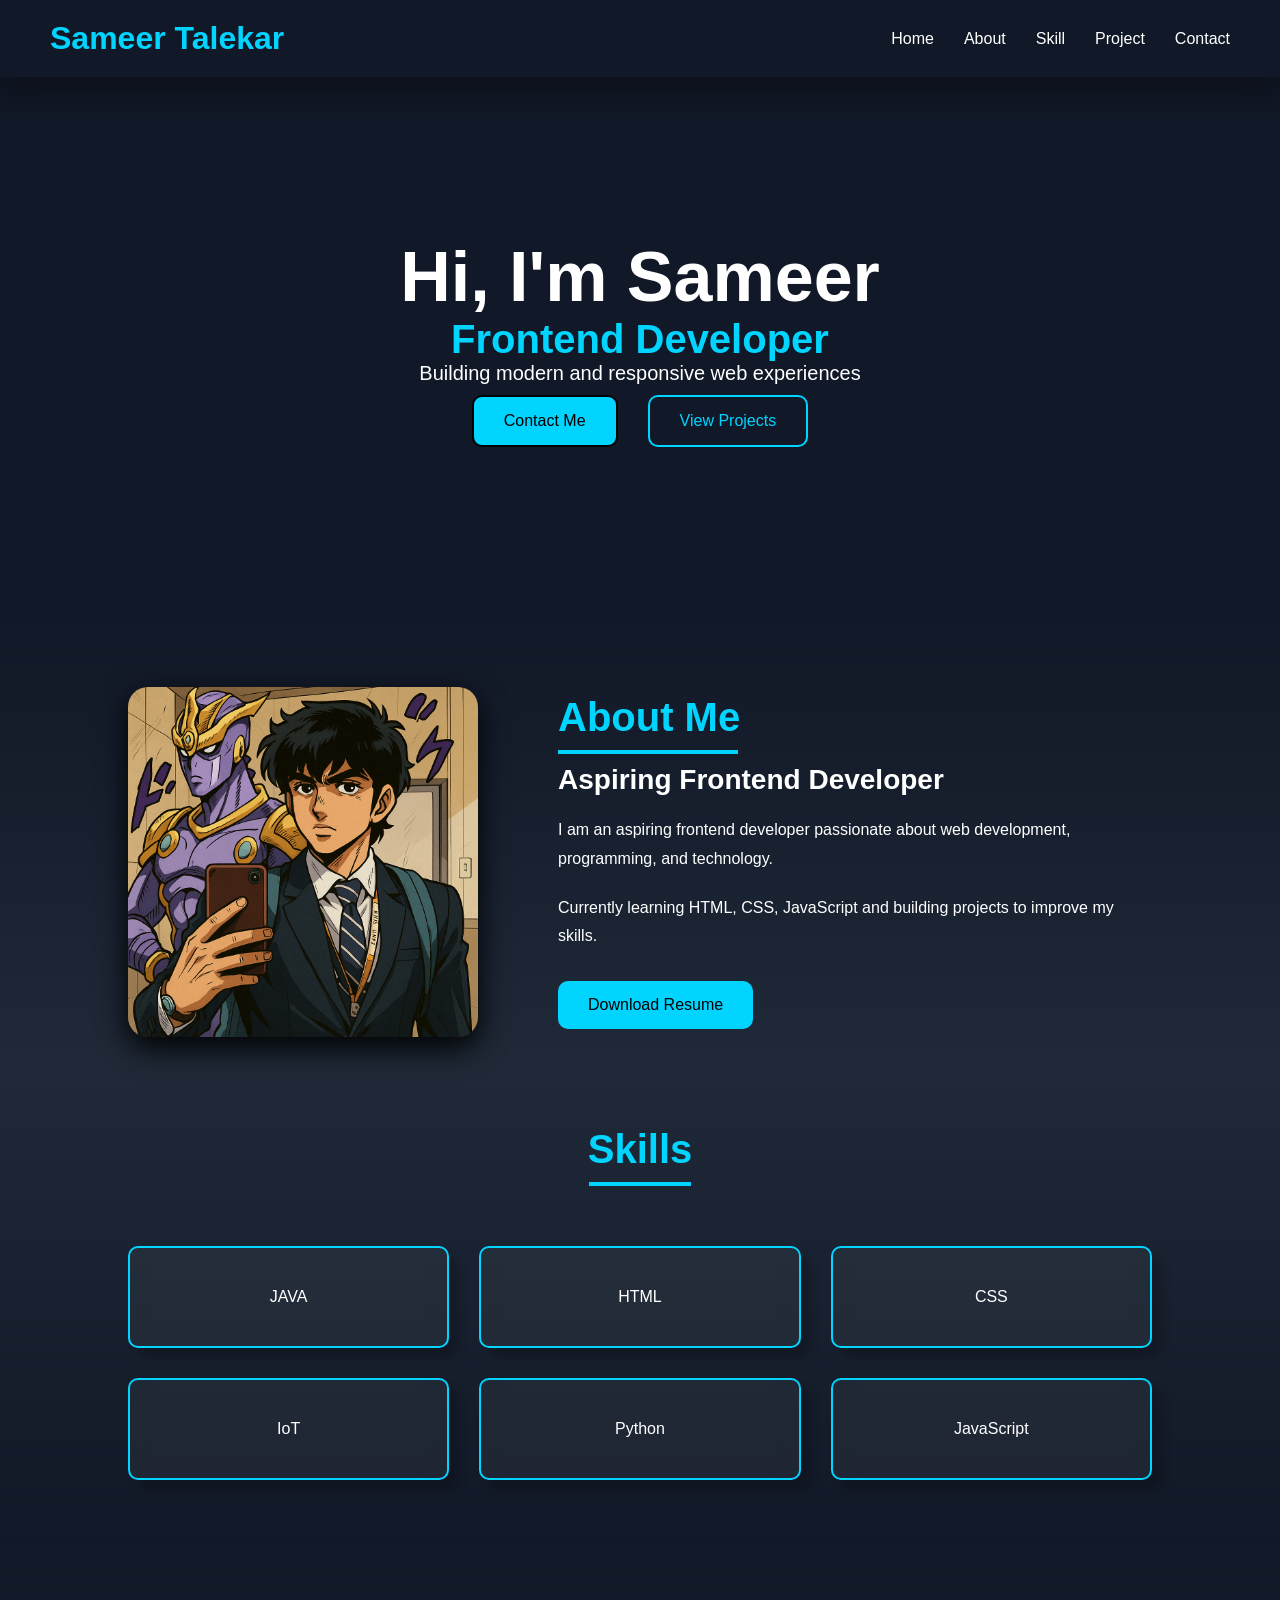
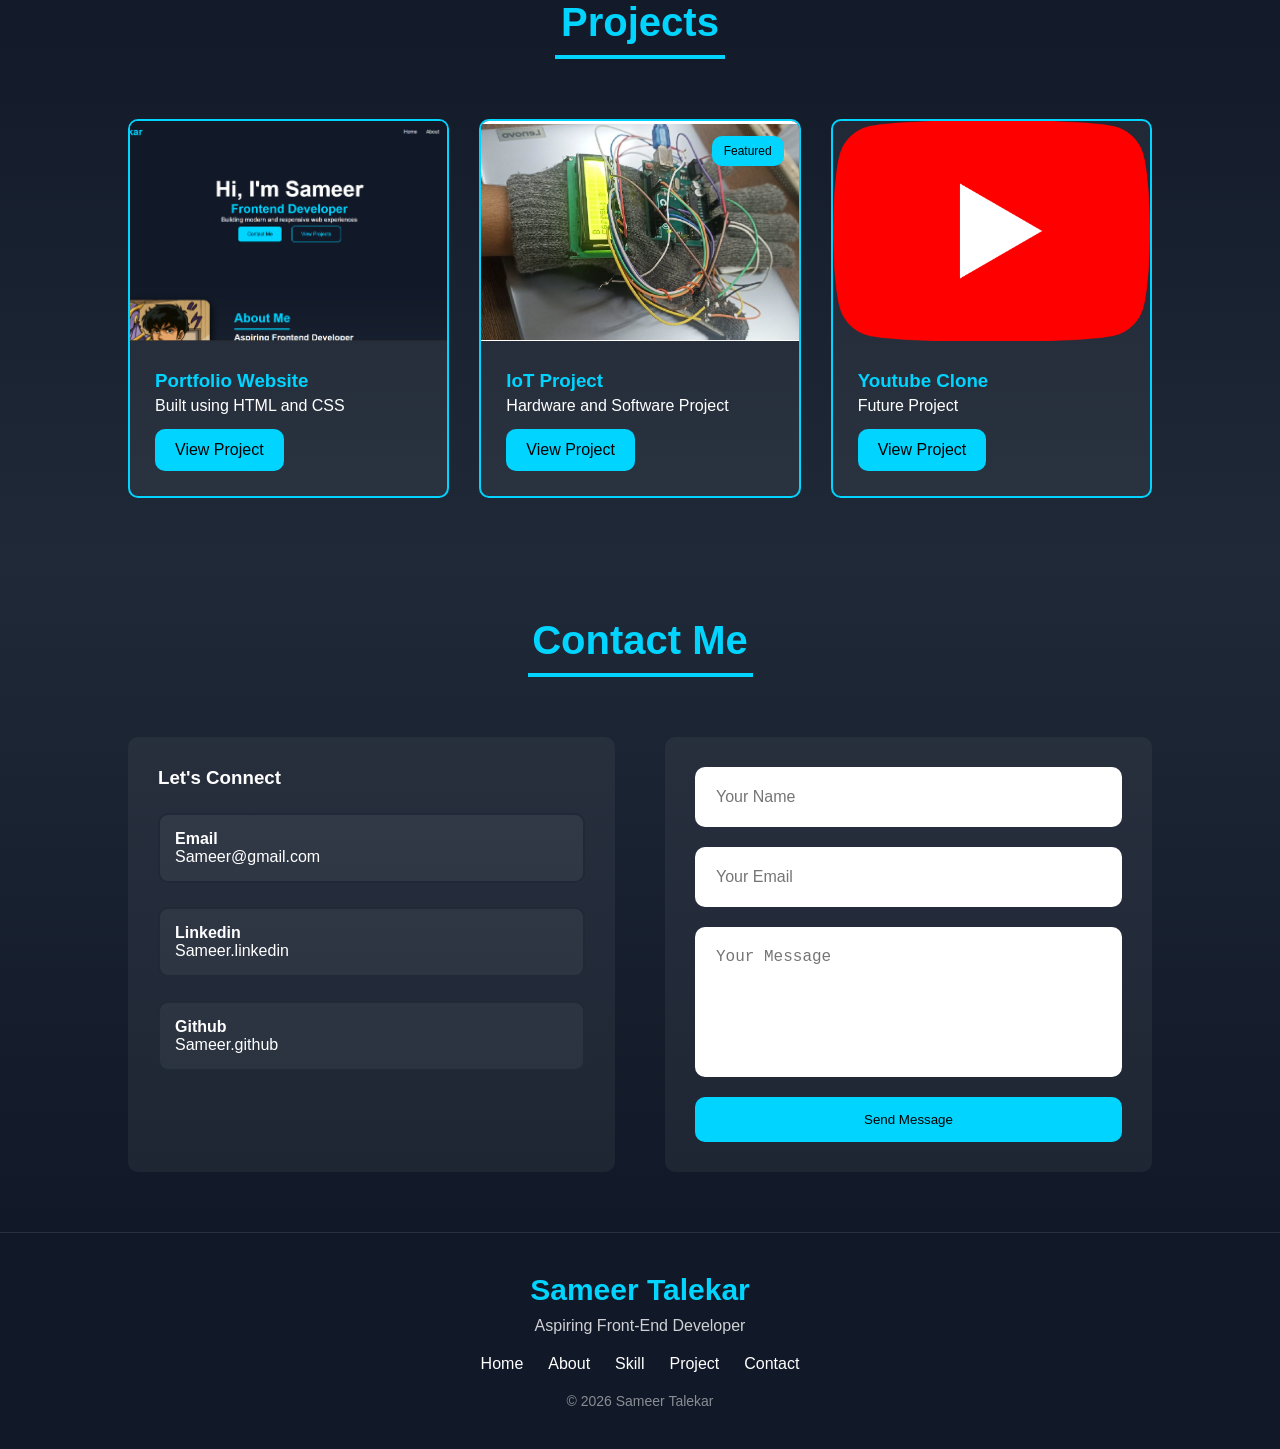
==== index.html @ 7416cdc7 "Rename project.html to index.html" ====
<!DOCTYPE html>
<html>
    <head>
        <title>
            Portfolio
        </title>
        <meta charset="UTF-8">
        <meta name="viewport"
        content="width=device-width, initial-scale=1.0">
        <link rel="stylesheet"
        href="project.css">
    </head>
    <body>

        <nav>

            <h2>Sameer Talekar</h2>
            <ul>
                <li><a href="#hero">Home</a></li>
                <li><a href="#about">About</a></li>
                <li><a href="#skills">Skill</a></li>
                <li><a href="#projects">Project</a></li>
                <li><a href="#contact">Contact</a></li>
            </ul>

        </nav>

        <section id="hero">

            <h1>Hi, I'm Sameer</h1>
            <h2>Frontend Developer</h2>
            <p>Building modern and responsive web experiences</p>
            <div class="hero-buttons">
            <a href="#contact">Contact Me</a>
            <a href="#projects">View Projects</a>
            </div>

        </section>

        <section id="about">

            <img src="images/me.png"
            alt="Sameer Profile"
            class="about-image">
            <div class="about-content">
            <h2>About Me</h2>
            <h3>Aspiring Frontend Developer</h3>
            <p> I am an aspiring frontend developer
            passionate about web development,
            programming, and technology.</p>
            <p>Currently learning HTML, CSS,
            JavaScript and building projects
            to improve my skills.</p>
            <a href="#">Download Resume</a>
            </div>

        </section>

        <section id="skills">

            <h2>Skills</h2>
            <div class="skills-container">
            <div class="skill-card">JAVA</div>
            <div class="skill-card">HTML</div>
            <div class="skill-card">CSS</div>
            <div class="skill-card">IoT</div>
            <div class="skill-card">Python</div>
            <div class="skill-card">JavaScript</div>
            </div>

        </section>

        <section id="projects">

            <h2>Projects</h2>
            <div class="project-container">

            <article class="project-card">
                <img src="images/portfolio.png"
                alt="portfolio website">
                <div class="project-content">
                <h3>Portfolio Website</h3>
                <p>Built using HTML and CSS</p>
                <a href="#">View Project</a>
                </div>
            </article>

            <article class="project-card">
                <img src="images/project.png"
                alt="IoT Project">
                <div class="project-content">
                <h3>IoT Project</h3>
                <p>Hardware and Software Project</p>
                <a href="#">View Project</a>
                </div>
            </article>

            <article class="project-card">
                <img src="images/yt.png"
                alt="Youtube Clone">
                <div class="project-content">
                <h3>Youtube Clone</h3>
                <p>Future Project</p>
                <a href="#">View Project</a>
                </div>
            </article>

            </div>

        </section>

        <section id="contact">
        
            <h2>
                Contact Me
            </h2>
            <div class="contact-container">
                <div class="contact-info">
                    <h3>Let's Connect</h3>
            <div class="contact-item">
                <h4>Email</h4>
            <p>
                Sameer@gmail.com
            </p>
            </div>
            <div class="contact-item">
                <h4>Linkedin</h4>
            <p>
                Sameer.linkedin
            </p>
            </div>
            <div class="contact-item">
                <h4>Github</h4>
            <p>
                Sameer.github
            </p>
            </div>
            </div>

            <form class="contact-form">
                <input type="text"
                placeholder="Your Name">
                <input type="email"
                placeholder="Your Email">
                <textarea placeholder="Your Message"></textarea>
                <button type="submit">Send Message</button>
            </form>

            </div>

        </section>

        <footer>
            <div class="footer-content">
            <h3>Sameer Talekar</h3>
            <p>Aspiring Front-End Developer</p>
            <div class="footer-links">
                <a href="#hero">Home</a>
                <a href="#about">About</a>
                <a href="#skills">Skill</a>
                <a href="#projects">Project</a>
                <a href="#contact">Contact</a>
            </div>
            <p class="copyright">© 2026 Sameer Talekar</p>
            </div>

        </footer>

    </body>
</html>
---- project.css ----
*
{
    margin: 0;
    padding: 0;
    box-sizing: border-box;
}

:root
{
    --primary-color: #00d4ff;
    --text-color: white;
    --background-color: #111827;
    --section-padding: 20px;
    --border-radius: 10px;
}

body
{
    background-color: var(--background-color);
    color: var(--text-color);
    font-family: Arial, Helvetica, sans-serif;
}

nav
{
    display: flex;
    width: 100%;
    z-index: 1000;
    justify-content: space-between;
    align-items: center;
    padding: 20px 50px;
    box-shadow: 0px 20px 30px rgba(0, 0, 0, 0.3);
}

nav ul
{
    list-style: none;
    display: flex;
    gap: 30px;
}

nav a
{
    text-decoration: none;
    color: white;
    transition: 0.5s;
}

nav a:hover
{
    color: var(--primary-color);
}

nav h2
{
    color: var(--primary-color);
    font-size: 32px;
}

#hero
{
    height: 60vh;
    display: flex;
    flex-direction: column;
    align-items: center;
    justify-content: center;
}

#hero h1
{
    font-size: 70px;
    margin: 0;
}

#hero h2
{
    color: var(--primary-color);
    font-size: 40px;
    margin: 10px, 0;
}

#hero p
{
    max-width: 600px;
    text-align: center;
    font-size: 20px;
}

.hero-buttons
{
    display: flex;
    gap: 20px;
}

.hero-buttons a
{
    border-radius: var(--border-radius);
    text-decoration: none;
    padding: 15px 30px;
    margin: 10px 5px;
    transition: 0.5s;
}

.hero-buttons a:first-child
{
    background: var(--primary-color);
    border: 2px solid black;
    color: black;
}

.hero-buttons a:last-child
{
    background-color: var(--background-color);
    border: 2px solid var(--primary-color);
    color: var(--primary-color);
}

.hero-buttons a:hover
{
    transform: translateY(-5px);
}

#about
{
    display: flex;
    gap: 80px;
    padding: 70px 10% 30px;
    align-items: center;
    background: linear-gradient(180deg,#111827, #1f2937);
}

.about-image
{
    flex: 1;
}

.about-content
{
    flex: 2;
}

.about-image
{
    width: 100%;
    max-width: 350px;
    border-radius: 20px;
    box-shadow: 0px 10px 30px rgba(0, 0, 0, 1);
    transition: 0.5s;
}

.about-content h2
{
    font-size: 40px;
    color: var(--primary-color);
}

.about-content h3
{
    font-size: 28px;
    margin-top: 10px;
}

.about-content p
{
    margin-top: 20px;
    line-height: 1.8;
}

.about-content a
{
    display: inline-block;
    border-radius: var(--border-radius);
    color: black;
    background-color: var(--primary-color);
    text-decoration: none;
    padding: 15px 30px;
    margin-top: 30px;
    transition: 0.5s;
}

.about-content a:hover
{
    transform: translateY(-5px);
}

.about-image:hover
{
    transform: scale(1.1);
}

.about-content h2::after
{
    content: "";
    display: block;
    width: 180px;
    height: 4px;
    margin-top: 10px;
    background-color: var(--primary-color);
}

#skills
{
    padding: 60px 10%;
    background: linear-gradient(180deg, #1f2937, #111827);
}

#skills h2
{
    text-align: center;
    color: var(--primary-color);
    font-size: 40px;
    margin-bottom: 60px;
}

#skills h2::after
{
    content: "";
    display: block;
    background: var(--primary-color);
    width: 10%;
    height: 4px;
    margin: 10px auto;
}

.skills-container
{
    display: grid;
    grid-template-columns: repeat(3, 1fr);
    gap: 30px;
}

.skill-card
{
    text-align: center;
    padding: 40px;
    border-radius: var(--border-radius);
    background:rgba(255, 255, 255, 0.05);
    backdrop-filter: blur(10px);
    box-shadow: 10px 10px 10px rgba(0, 0, 0, 0.2);
    border: 2px solid var(--primary-color);
    transition: 0.5s;
    animation: fadeup 1s ease;
}

.skill-card:hover
{
    transform: translateY(-10px);
    color: var(--primary-color);
}

@keyframes fadeup
{
    from
    {
        opacity: 0;
        transform: translateY(30px);
    }
    to 
    {
        opacity: 1;
        transform: translateY(0);
    }
}

#projects
{
    padding: 60px 10%;
    background:linear-gradient(180deg, #111827, #1f2937);
}

.project-card img
{
    width: 100%;
    height: 220px;
    object-fit: cover;
    transition: 0.5s;
    z-index: 1;
}

#projects h2
{
    text-align: center;
    font-size: 40px;
    color: var(--primary-color);
    margin-bottom: 60px;
}

#projects h2::after
{
    content: "";
    display: block;
    width: 170px;
    height: 4px;
    background: var(--primary-color);
    margin: 10px auto;
}

.project-container
{
    display: grid;
    grid-template-columns: repeat(3, 1fr);
    gap: 30px;
}

.project-card
{
    background: rgba(255, 255, 255, 0.05);
    border: 2px solid var(--primary-color);
    border-radius: var(--border-radius);
    overflow: hidden;
    transition: 0.5s;
    transform-style: preserve-3d;
    position: relative;
}

.project-content
{
    padding: 25px;
}

.project-content h3
{
    color: var(--primary-color);
}

.project-content p
{
    line-height: 1.7;
    margin-bottom: 10px;
}

.project-content a
{
    color: black;
    background-color: var(--primary-color);
    border-radius: var(--border-radius);
    padding: 12px 20px;
    text-decoration: none;
    display: inline-block;
    transition: 0.5s;
}

.project-content a:hover
{
    transform: translateY(-10px);
}

.project-card:hover
{
    transform: perspective(1000px) rotateX(10deg) rotateY(-10deg) translateY(-15px);
    box-shadow: 0 15px 40px rgba(0, 212, 255, 0.2);
}

.project-card::after
{
    content:"";

    position:absolute;

    inset:0;

    background:
    radial-gradient(
        circle at center,
        rgba(255,255,255,0.15),
        transparent 70%
    );

    opacity:0;

    transition:0.5s;

    pointer-events:none;
}

.project-card:hover::after
{
    opacity:1;
}

.project-card:hover img
{
    transform: scale(1.2);
}

.project-card:nth-child(2):before
{
    content: "Featured";
    position: absolute;
    top: 15px;
    right: 15px;
    background: var(--primary-color);
    color: black;
    border-radius: var(--border-radius);
    padding: 8px 12px;
    font-size: 12px;
    z-index: 2;
}

#contact
{
    padding: 60px 10%;
    background: linear-gradient( 180deg, #1f2937, #111827);
}

#contact h2
{
    text-align: center;
    color: var(--primary-color);
    font-size: 40px;
    margin-bottom: 60px;
}

#contact h2::after
{
    content: "";
    display: block;
    height: 4px;
    width: 225px;
    background: var(--primary-color);
    margin: 10px auto;
}

.contact-container
{
    display: flex;
    gap: 50px;
}

.contact-info
{
    padding: 30px;
    background: rgba(255, 255, 255, 0.05);
    border-radius: var(--border-radius);
    flex: 1;
}

.contact-form
{
    flex: 1;
    display: flex;
    flex-direction: column;
    gap: 20px;
    padding: 30px;
    background: rgba(255, 255, 255, 0.05);
    border-radius: var(--border-radius);
}

.contact-form input, .contact-form textarea
{
    border: 6px solid transparent;
    border-radius: var(--border-radius);
    padding: 15px;
    font-size: 16px;
}

.contact-form textarea
{
    resize: none;
    height: 150px;
}

.contact-form button
{
    padding: 15px;
    border: none;
    border-radius: var(--border-radius);
    cursor: pointer;
    background: var(--primary-color);
    transition: 0.5s;
}

.contact-form button:hover
{
    transform: translateY(-5px);
}

.contact-form input:focus, .contact-form textarea:focus
{
    outline: 3px solid var(--primary-color);
    background: #e7e8eb;
}

.contact-item
{
    margin-top: 24px;
    padding: 15px;
    background: rgba(255, 255, 255, 0.05);
    border-radius: 10px;
    transition: 0.5s;
    border:2px solid #1f2937;
}

.contact-item:hover
{
    transform: translateY(-10px);
    border: 2px solid var(--primary-color);
    box-shadow: 0px 20px 30px rgba(0, 0, 0, 0.3);
}

html
{
    scroll-behavior: smooth;
}

@keyframes hoverround
{
    0%
    {
        border-top: 6px solid var(--primary-color);
        border-right: 2px solid var(--primary-color);
        border-bottom: 0px solid var(--primary-color);
        border-left: 2px solid var(--primary-color);
    }

    25%
    {
        border-top: 2px solid var(--primary-color);
        border-right: 6px solid var(--primary-color);
        border-bottom: 2px solid var(--primary-color);
        border-left: 0px solid var(--primary-color);
    }

    50%
    {
        border-top: 0px solid var(--primary-color);
        border-right: 2px solid var(--primary-color);
        border-bottom: 6px solid var(--primary-color);
        border-left: 2px solid var(--primary-color);
    }

    75%
    {
        border-top: 2px solid var(--primary-color);
        border-right: 0px solid var(--primary-color);
        border-bottom: 2px solid var(--primary-color);
        border-left: 6px solid var(--primary-color);
    }

    100%
    {
        border-top: none;
        border-right: none;
        border-bottom: none;
        border-left: none;
    }
}

.contact-form input:hover, .contact-form textarea:hover
{
    animation: 1s hoverround ease-in-out;
    object-fit: cover;
}

footer
{
    padding: 40px 10%;
    text-align: center;
    border-top: 1px solid rgba(255, 255, 255, 0.1);
}

footer h3
{
    color: var(--primary-color);
    font-size: 30px;
    margin-bottom: 10px;
}

footer p
{
    opacity: 0.8;
}

.footer-links
{
    display: flex;
    gap: 25px;
    justify-content: center;
    margin: 20px 0;
}

.footer-links a
{
    text-decoration: none;
    color: white;
    transition: 0.5s;
}

.footer-links a:hover
{
    color: var(--primary-color);
}

.copyright
{
    margin-top: 20px;
    font-size: 14px;
    opacity: 0.5;
}

@media (max-width:768px)
{

    nav
    {
        flex-direction: column;
        padding: 20px;
        flex-wrap: wrap;
        gap: 20px;
    }

    #skills h2, #projects h2, #contact h2
    {
        font-size: 32px;
    }

    #hero h1 
    {
        font-size: 48px;
    }

    #hero h2
    {
        font-size:28px;
    }

    .hero-buttons
    {
        flex-direction: column;
    }

    #about
    {
        flex-direction: column;
    }

    .skills-container
    {
        grid-template-columns:1fr;
    }

    .project-container
    {
        grid-template-columns: 1fr;
    }

    .contact-container
    {
        flex-direction: column;
    }
    
    .footer-links
    {
        flex-wrap: wrap;
    }

    img
    {
        max-width: 100%;
        height: auto;
    }

    section
    {
        padding-left: 5%;
        padding-right: 5%;
    }

    .project-card img
    {
        height: 180px;
    }
}
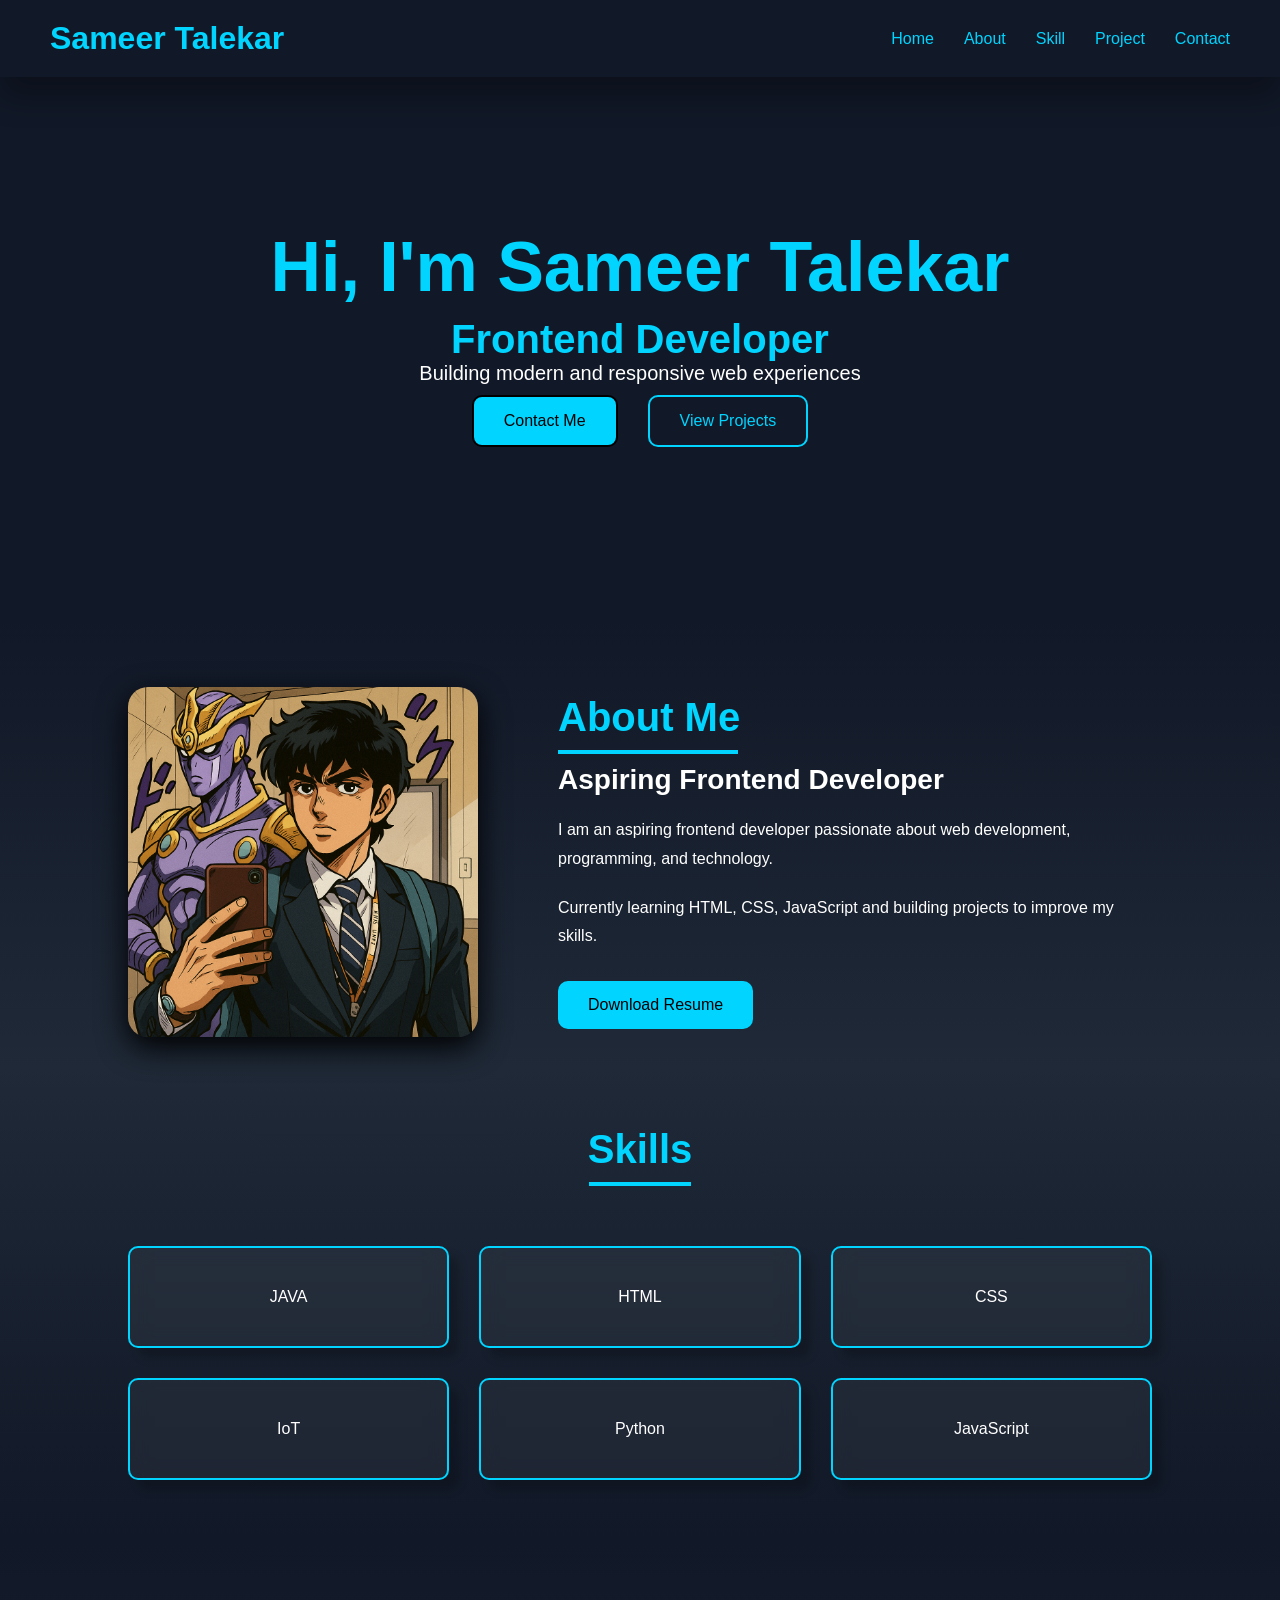
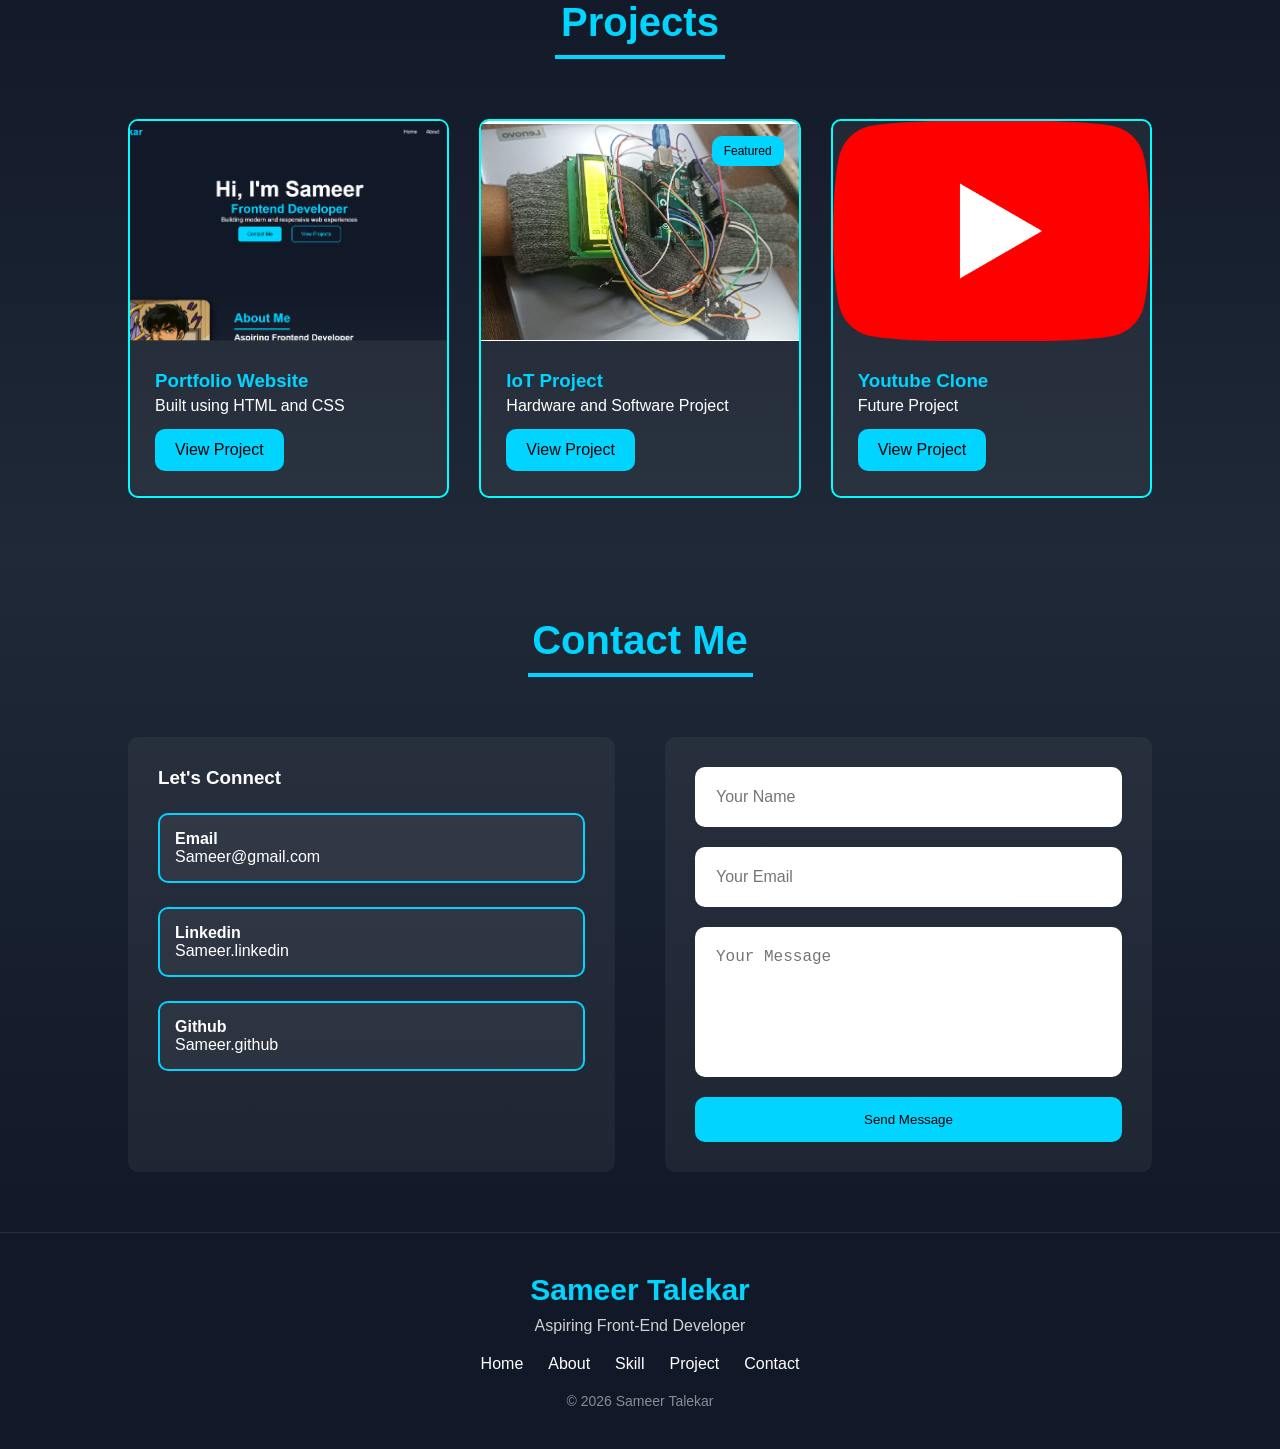
==== commit 4e3a2348: "Added js file" ====
--- a/index.html
+++ b/index.html
@@ -27,7 +27,7 @@
 
         <section id="hero">
 
-            <h1>Hi, I'm Sameer</h1>
+            <h1 id = "hero-title">Hi, I'm Sameer</h1>
             <h2>Frontend Developer</h2>
             <p>Building modern and responsive web experiences</p>
             <div class="hero-buttons">
@@ -165,6 +165,6 @@
             </div>
 
         </footer>
-
+        <script src = "script.js"></script>
     </body>
 </html>
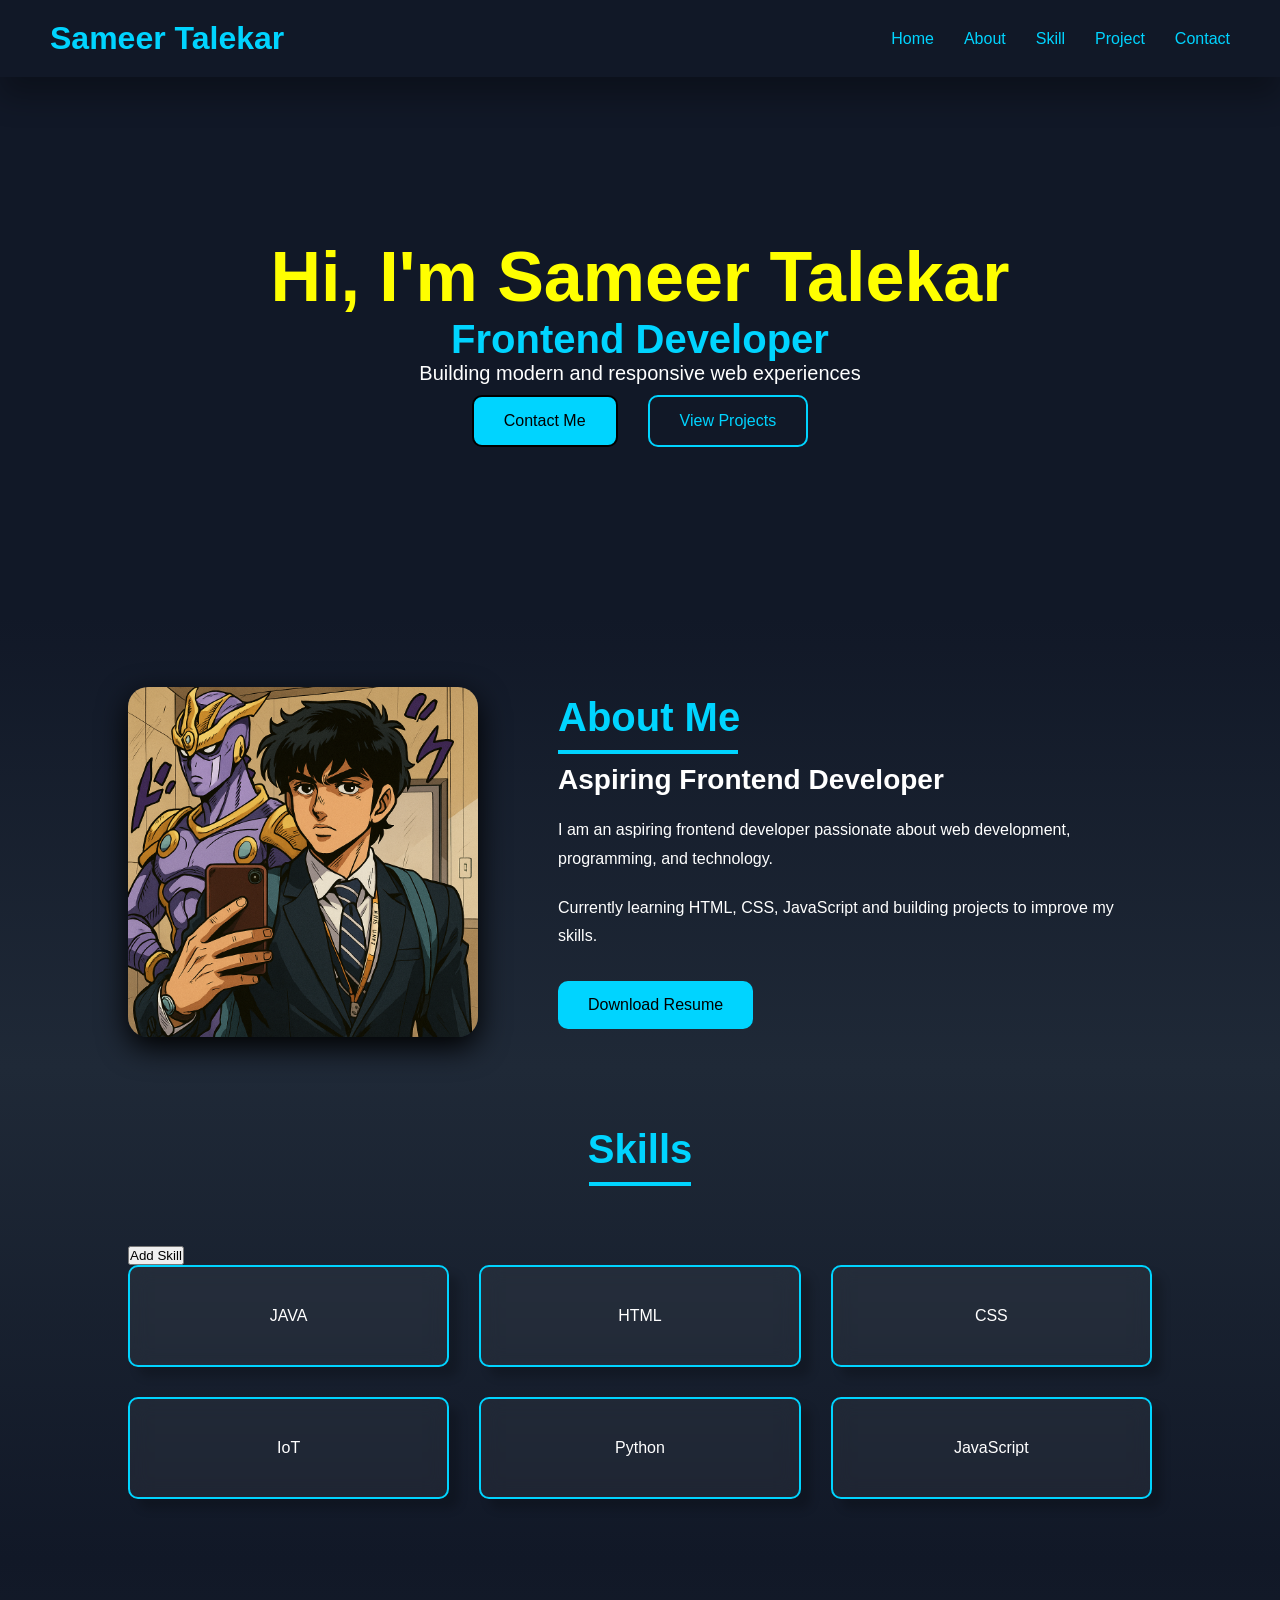
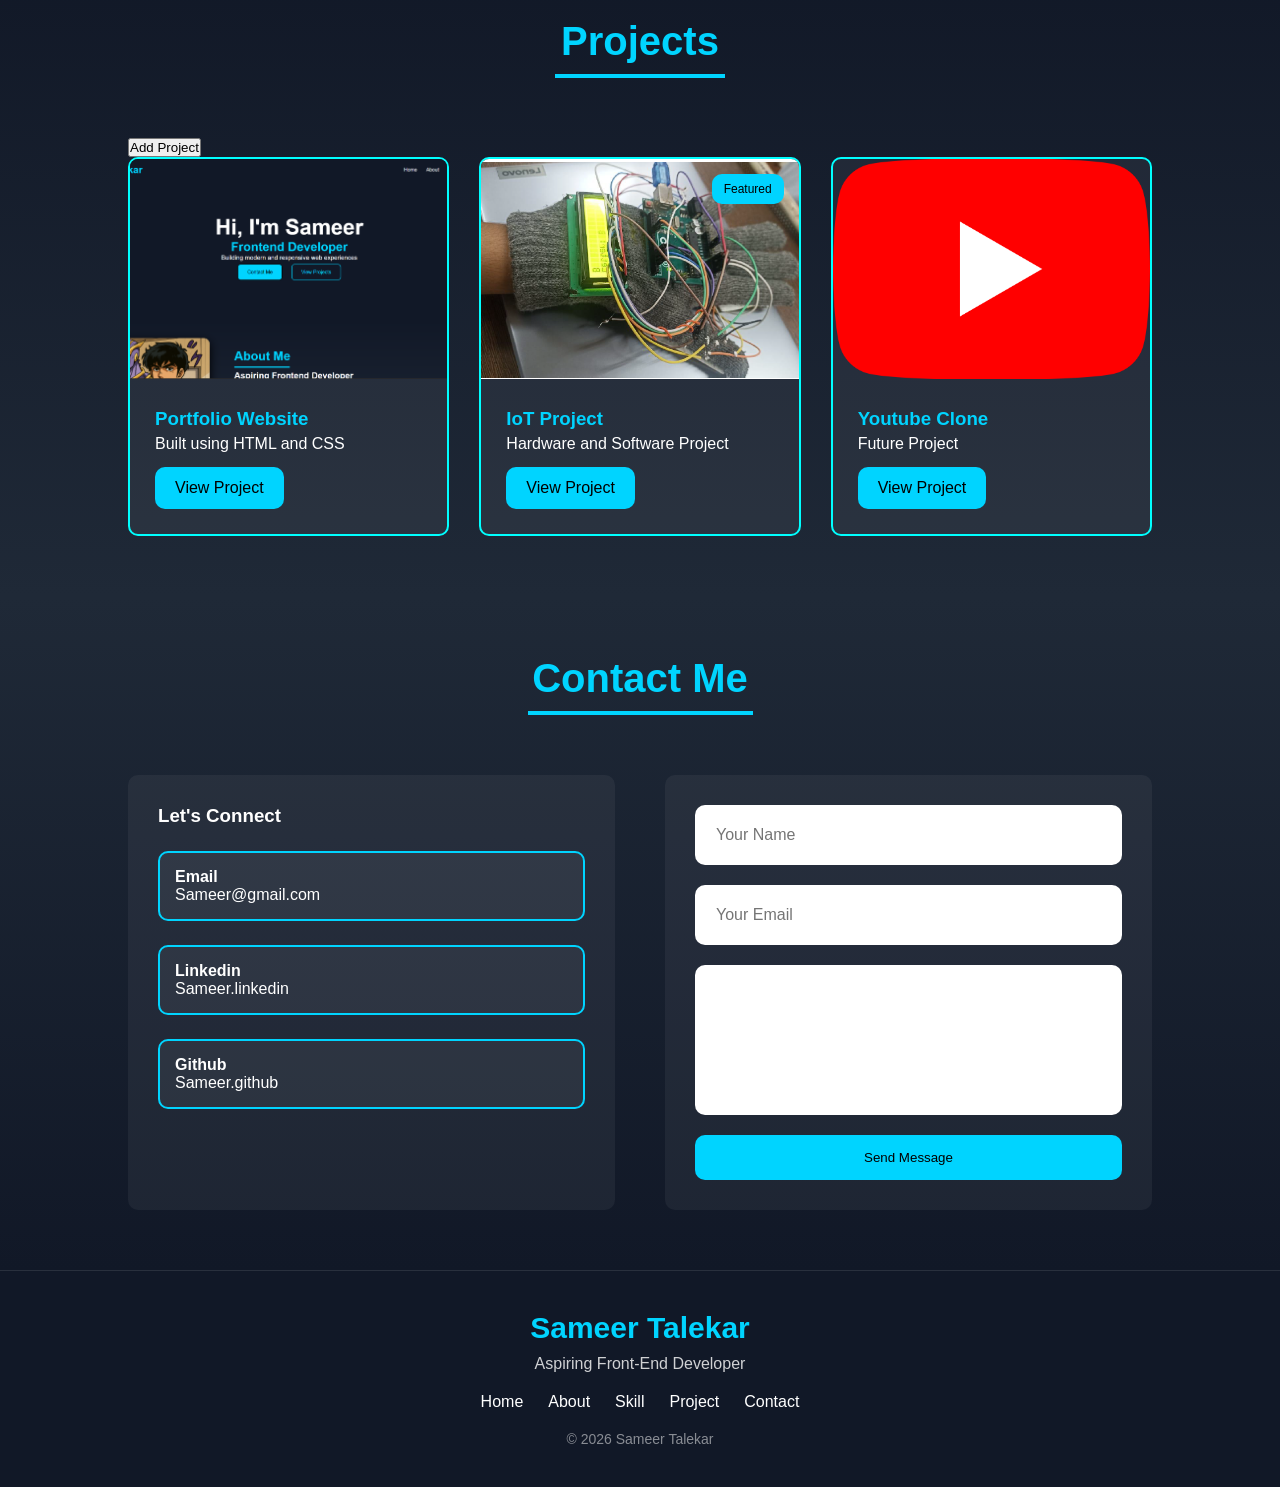
==== commit c10b3a93: "Updated DOM" ====
--- a/index.html
+++ b/index.html
@@ -27,11 +27,11 @@
 
         <section id="hero">
 
-            <h1 id = "hero-title">Hi, I'm Sameer</h1>
-            <h2>Frontend Developer</h2>
+            <h1 id = "hero-title" class = "yellow-title">Hi, I'm Sameer</h1>
+            <h2 id = "hero-role">Frontend Developer</h2>
             <p>Building modern and responsive web experiences</p>
             <div class="hero-buttons">
-            <a href="#contact">Contact Me</a>
+            <a href="#contact" id = "contact-btn">Contact Me</a>
             <a href="#projects">View Projects</a>
             </div>
 
@@ -41,7 +41,8 @@
 
             <img src="images/me.png"
             alt="Sameer Profile"
-            class="about-image">
+            class="about-image"
+            id = "profile-image">
             <div class="about-content">
             <h2>About Me</h2>
             <h3>Aspiring Frontend Developer</h3>
@@ -51,14 +52,14 @@
             <p>Currently learning HTML, CSS,
             JavaScript and building projects
             to improve my skills.</p>
-            <a href="#">Download Resume</a>
+            <a href="#" id = "resume-btn">Download Resume</a>
             </div>
 
         </section>
 
-        <section id="skills">
-
+        <section id="skills">   
             <h2>Skills</h2>
+            <button id = "add-skill">Add Skill</button>
             <div class="skills-container">
             <div class="skill-card">JAVA</div>
             <div class="skill-card">HTML</div>
@@ -73,6 +74,9 @@
         <section id="projects">
 
             <h2>Projects</h2>
+            <button id="add-project">
+                Add Project
+            </button>
             <div class="project-container">
 
             <article class="project-card">
@@ -137,13 +141,22 @@
             </div>
             </div>
 
-            <form class="contact-form">
-                <input type="text"
-                placeholder="Your Name">
-                <input type="email"
-                placeholder="Your Email">
-                <textarea placeholder="Your Message"></textarea>
-                <button type="submit">Send Message</button>
+            <form class="contact-form" id="contact-form">
+                <input
+                    id="name"
+                    type="text"
+                    placeholder="Your Name">
+                <input
+                    id="email"
+                    type="email"
+                    placeholder="Your Email">
+                <textarea
+                    id="message"
+                    placeholder="Your Message">
+                </textarea>
+                <button type="submit">
+                    Send Message
+                </button>
             </form>
 
             </div>
--- a/project.css
+++ b/project.css
@@ -670,4 +670,16 @@
     {
         height: 180px;
     }
+}
+
+.yellow-title
+{
+    color: yellow !important;
+}
+
+.selected-project
+{
+    border: 3px solid yellow;
+    transform: scale(1.05);
+    box-shadow: 0px 20px 40px rgba(255,255,0,0.4);
 }
